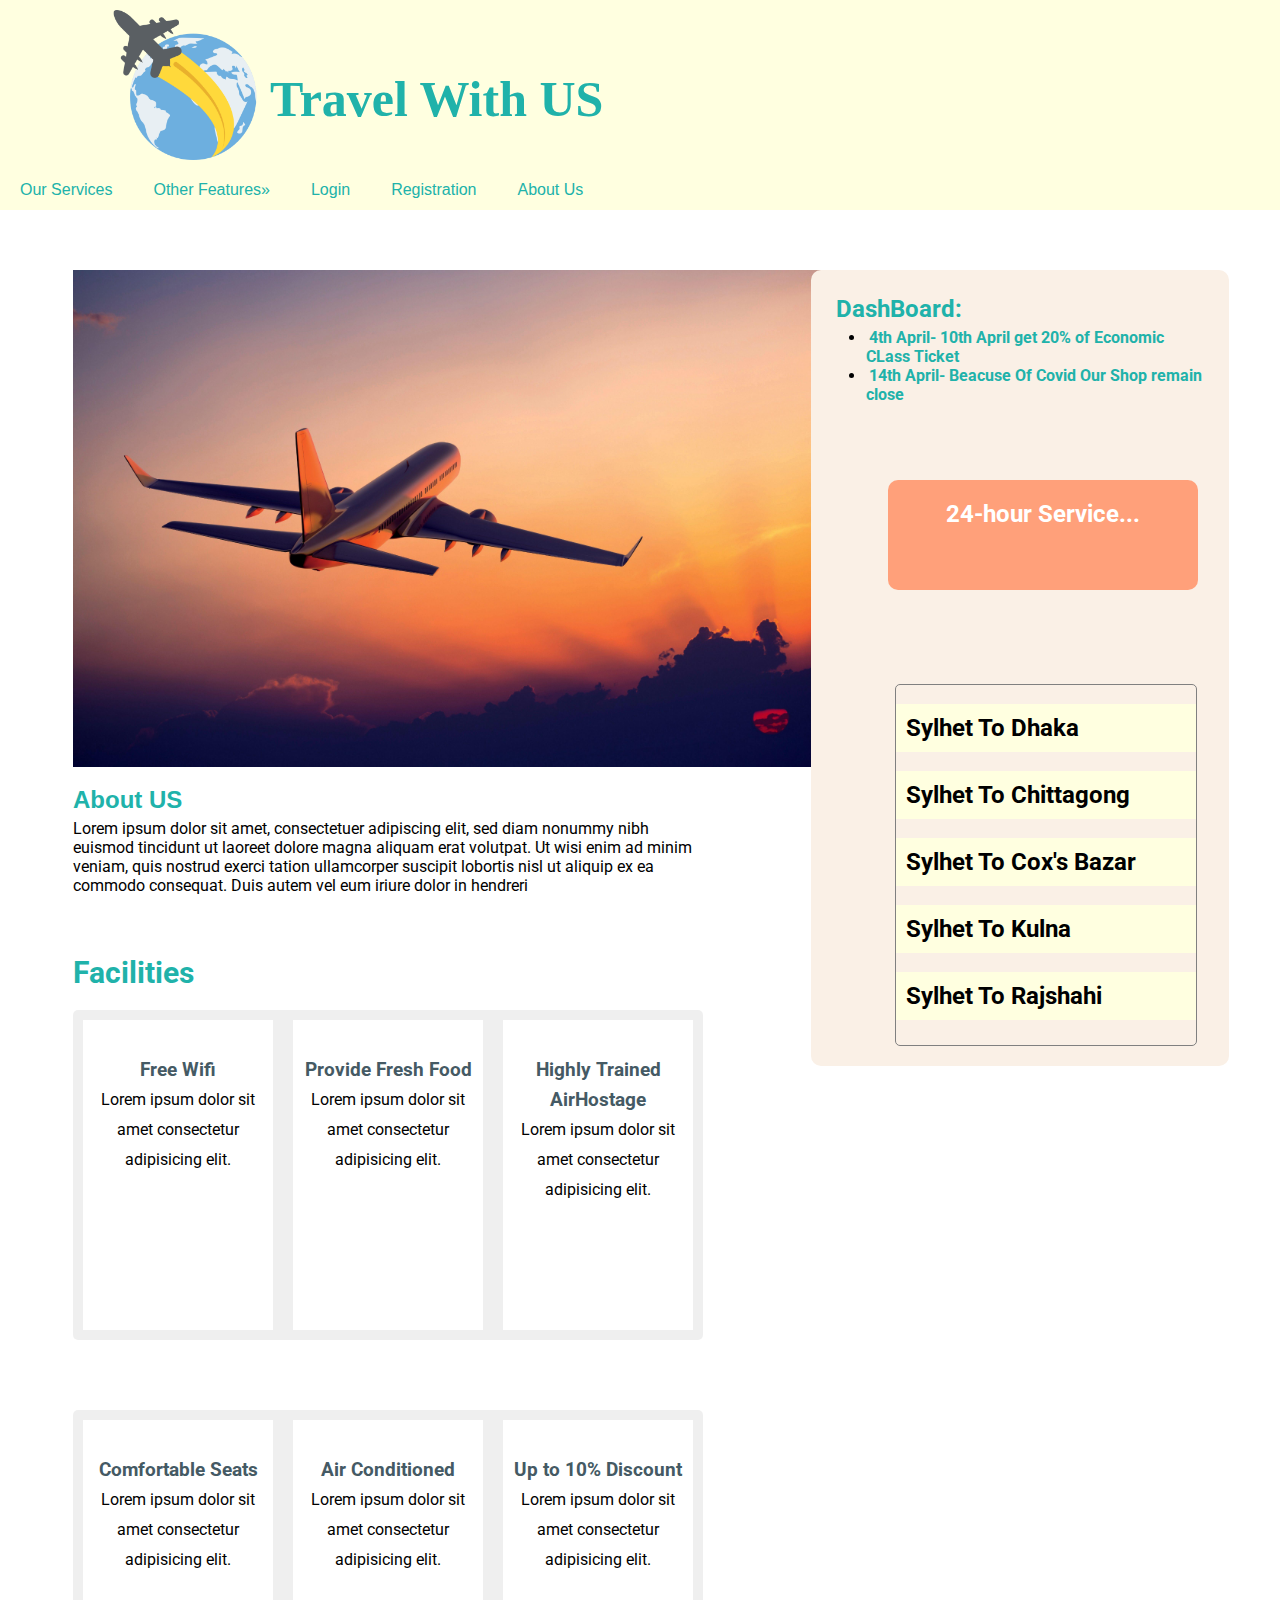
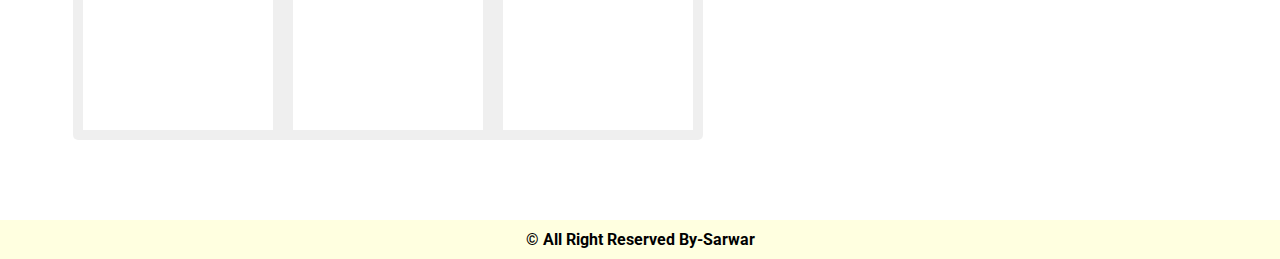
==== index.html @ 51af9fb5 "first commit" ====
<!DOCTYPE HTML>
<html lang="en-US">

<head>
	
	<meta charset="UTF-8">
	<title>Rainbow Florists</title>
	<link rel="stylesheet" href="https://pro.fontawesome.com/releases/v5.10.0/css/all.css"
		integrity="sha384-AYmEC3Yw5cVb3ZcuHtOA93w35dYTsvhLPVnYs9eStHfGJvOvKxVfELGroGkvsg+p" crossorigin="anonymous" />
	<link rel="preconnect" href="https://fonts.gstatic.com">
	<link href="https://fonts.googleapis.com/css2?family=Roboto:wght@100&display=swap" rel="stylesheet">
	<link rel="shortcut icon" href="img/globe.png" type="image/x-icon">
	<link rel="stylesheet" href="style.css" />



</head>

<body>
	<header>
        <div id="header">
            <img src="img/globe.png" alt="">
            <h2>Travel With US</h2>
            
        </div>
    </header>
    <nav>
        <div id="nav">
            <ul>
                <!-- <li><a href="#">Home</a></li> -->
				<li><a href="./inside.html">Our Services</a></li>
                <li><a href="#">Other Features&raquo;</a>
                    <ul>
                        <li><a href="#">Dropdown Item</a></li>
                        <li><a href="#">Dropdown Item</a></li>
                        <li><a href="#">Dropdown Item</a></li>
                        <li><a href="#">Dropdown Item</a></li>
                        <li><a href="#">Dropdown Item</a></li>
                    </ul>
                </li>
				
                <li><a href="./login.html">Login</a></li>
                <li><a href="./registration.html">Registration</a></li>
				<li><a href="/about.html">About Us</a></li>
            </ul>
        </div>
    </nav>
	<div id="content_wrapper">
		<div id="content">
			<div>
				<img src="./img/wp2574285.jpg" alt="">
			</div>
			<article>
				<h2>About US</h2>
				<p>Lorem ipsum dolor sit amet, consectetuer adipiscing elit, sed diam nonummy nibh euismod tincidunt
					ut laoreet dolore magna aliquam erat volutpat. Ut wisi enim ad minim veniam, quis nostrud exerci
					tation ullamcorper suscipit lobortis nisl ut aliquip ex ea commodo consequat. Duis autem vel eum
					iriure dolor in hendreri</p>
				<article>

					<p id="plane-facility">Facilities</p>
					<div class="facility-wrapper">
						<div>
							<i class="fa fa-wifi fa-4x small-margin"></i>
							<h3>Free Wifi</h3>
							<p>Lorem ipsum dolor sit amet consectetur adipisicing elit.</p>
						</div>
						<div>
							<i class="fas fa-soup fa-4x small-margin"></i>
							<h3>Provide Fresh Food</h3>
							<p>Lorem ipsum dolor sit amet consectetur adipisicing elit.</p>
						</div>
						<div>
							<i class="fa fa-users fa-4x small-margin"></i>
							<h3>Highly Trained AirHostage</h3>
							<p>Lorem ipsum dolor sit amet consectetur adipisicing elit.
							</p>
						</div>
					</div>
					<div class="facility-wrapper">
						<div>
							<i class="fa fa-loveseat fa-4x small-margin"></i>
							<h3>Comfortable Seats</h3>
							<p>Lorem ipsum dolor sit amet consectetur adipisicing elit.</p>
						</div>
						<div>
							<i class="fa fa-plane fa-4x small-margin"></i>
							<h3>Air Conditioned</h3>
							<p>Lorem ipsum dolor sit amet consectetur adipisicing elit.</p>
						</div>
						<div>
							<i class="far fa-money-check-alt fa-4x small-margin"></i>
							<h3>Up to 10% Discount</h3>
							<p>Lorem ipsum dolor sit amet consectetur adipisicing elit.</p>
						</div>
					</div>
		</div>

		<div id="sidebar">
			<aside>
				<h2 id="notice">DashBoard:</h2>
				<ul>
					<li><a href="#">4th April- 10th April get 20% of Economic CLass Ticket</a></li>
					<li><a href="#">14th April- Beacuse Of Covid Our Shop remain close</a></li>
					
				</ul>
				<div class="services">
					<h2> 24-hour Service...</h2>

				</div>
				<br>
				<div class="routes">
					<br>
					<h2>Sylhet To Dhaka</h2><br>
					<h2>Sylhet To Chittagong</h2><br>
					<h2>Sylhet To Cox's Bazar</h2><br>
					<h2>Sylhet To Kulna</h2><br>
					<h2>Sylhet To Rajshahi</h2><br>
				</div>
			</aside>
		</div>
	</div>
	<footer>
		<div id="footer">
			<p>&copy; All Right Reserved By-Sarwar</p>
		</div>
	</footer>
	</div>

	<script type="text/javascript" src="js/jquery-1.9.0.min.js"></script>
	<script type="text/javascript" src="js/jquery.nivo.slider.js"></script>

	<script type="text/javascript">
		$(window).load(function () {
			$('#slider').nivoSlider();
		});
	</script>

</body>

</html>
---- style.css ----
*{
	margin:0;
	padding:0;
}
body{
	background-color:white;
	font-family: 'Roboto', sans-serif;
}
/* Header Portion */
#header{
	background-color:lightyellow;
	padding:10px;
	border-bottom:0.5px solid lightyellow;
	display: flex;
	flex-wrap:wrap;
}
#header h2{
	color:lightseagreen;
	font-family:georgia;
	margin-top: 60px;
	font-size: 50px;
	margin-left: 10px;
	font-family:Georgia, 'Times New Roman', Times, serif;
}

#header img{
	width: 150px;
	margin-left: 100px;
}

/* Navigation Portion */
#nav{
	background-color:lightyellow;
	height:38px;
	border-bottom:1px solid lightyellow;
	margin-bottom: 5px;
}
#nav ul{
	background-color:lightyellow;
	list-style-type:none;
	z-index:999;
}
#nav ul li{
	float:left;
	border-right:1px solid lightyellow;
}
#nav ul li:last-child{
	border:none;
}
#nav ul li a{
	text-decoration:none;
	color:lightseagreen;
	display:block;
	padding:10px 20px;
	font-family:arial;
}
#nav ul li a:hover{
	color:lightslategrey;
	background-color:lightsalmon;
}
#nav ul li{
	position:relative;
}
#nav ul li ul{
	position:absolute;left:-99999px;
	background:lightyellow;
}
#nav ul li:hover ul{
	left:0;
}
#nav ul li ul li:first-child{
	border-top:1px solid lightyellow;
}
#nav ul li ul li{
	float:none;
	border-right:none;
	border-bottom:1px solid lightyellow;
	width:200px;
}
/* Content Portion */
#content_wrapper{
	background-color:#fff;
	padding:10px;
	overflow:hidden;
	margin-top: 50px;
}
#content{
	width:50%;
	margin-right:20px;
	float:left;
	margin-left:5%;
}
#content h2{
	color:lightseagreen;
	font-family:arial;
	margin-bottom:5px;
	margin-top:15px;
	font-weight: bold;
}
#content img{
	width: 800px;
}
/* Facility Portion */

#plane-facility{
	margin-top: 60px;
	font-size: 30px;
	color:lightseagreen;
	font-weight: bold;
}
.facility-wrapper{
	display: flex;
	flex-wrap: nowrap;
	background-color:#EEEE;
	margin-top: 20px;
	margin-bottom: 70px;
	border-radius: 5px;
}
.facility-wrapper div{
	background-color:#fff;	
	margin: 10px;
	width: 400px;
	padding: 5px;
	height: 300px;
	text-align: center;
	line-height: 30px;
	transition: 1s all ease;
		
}
.facility-wrapper div:hover {
	box-shadow: 10px 10px 30px gray;
}
.facility-wrapper h3{
	color:#455a64;
	font-weight: bold;
}
.small-margin{
	color:lightseagreen;
	margin-bottom: 5px;
	margin-top: 5px;
	padding: 5px;
}
/* Side-bar Portion */
#sidebar{
	width:30%;
	float:left;
	margin-left: 7%;
	background: linen;
	padding: 20px;
	border-radius: 10px;
}
#sidebar ul{
	list-style-type: style circle;
	margin-left: 35px;
}
#sidebar ul li a{
	text-decoration:none;
	color:lightseagreen;
	padding:3px;
	font-weight: bold;
	
}
#sidebar ul li:hover a{
	color:lightskyblue;
}
#notice{
	color:lightseagreen;
	padding: 5px;
	font-weight: bold;
}
.services{
	margin-top: 20%;
	background-color: lightsalmon;
	padding:5px;
	width: 300px;
	height: 100px;
	border-radius: 10px;
	margin-left:15%;
}
.services h2{
	color: white;
	margin-top: 15px;
	text-align: center;
}
.routes{
	margin-top:20%;
	border:1px solid gray;
	height: 360px;
	border-radius: 5px;
	width: 300px;
	margin-left:17%;
	background-color:linen;
	
}
.routes h2{
	background-color:lightyellow;
	padding: 10px;
	
	
}
.routes :hover{
	 background-color: lightseagreen;
}
.routes h2:last-child{
	border: none;
} 
/* Footer Portion */
#footer{
	background-color:lightyellow;
	padding:10px;
	text-align:center;
}
#footer p{
	color:black;
	font-weight: bold;
}
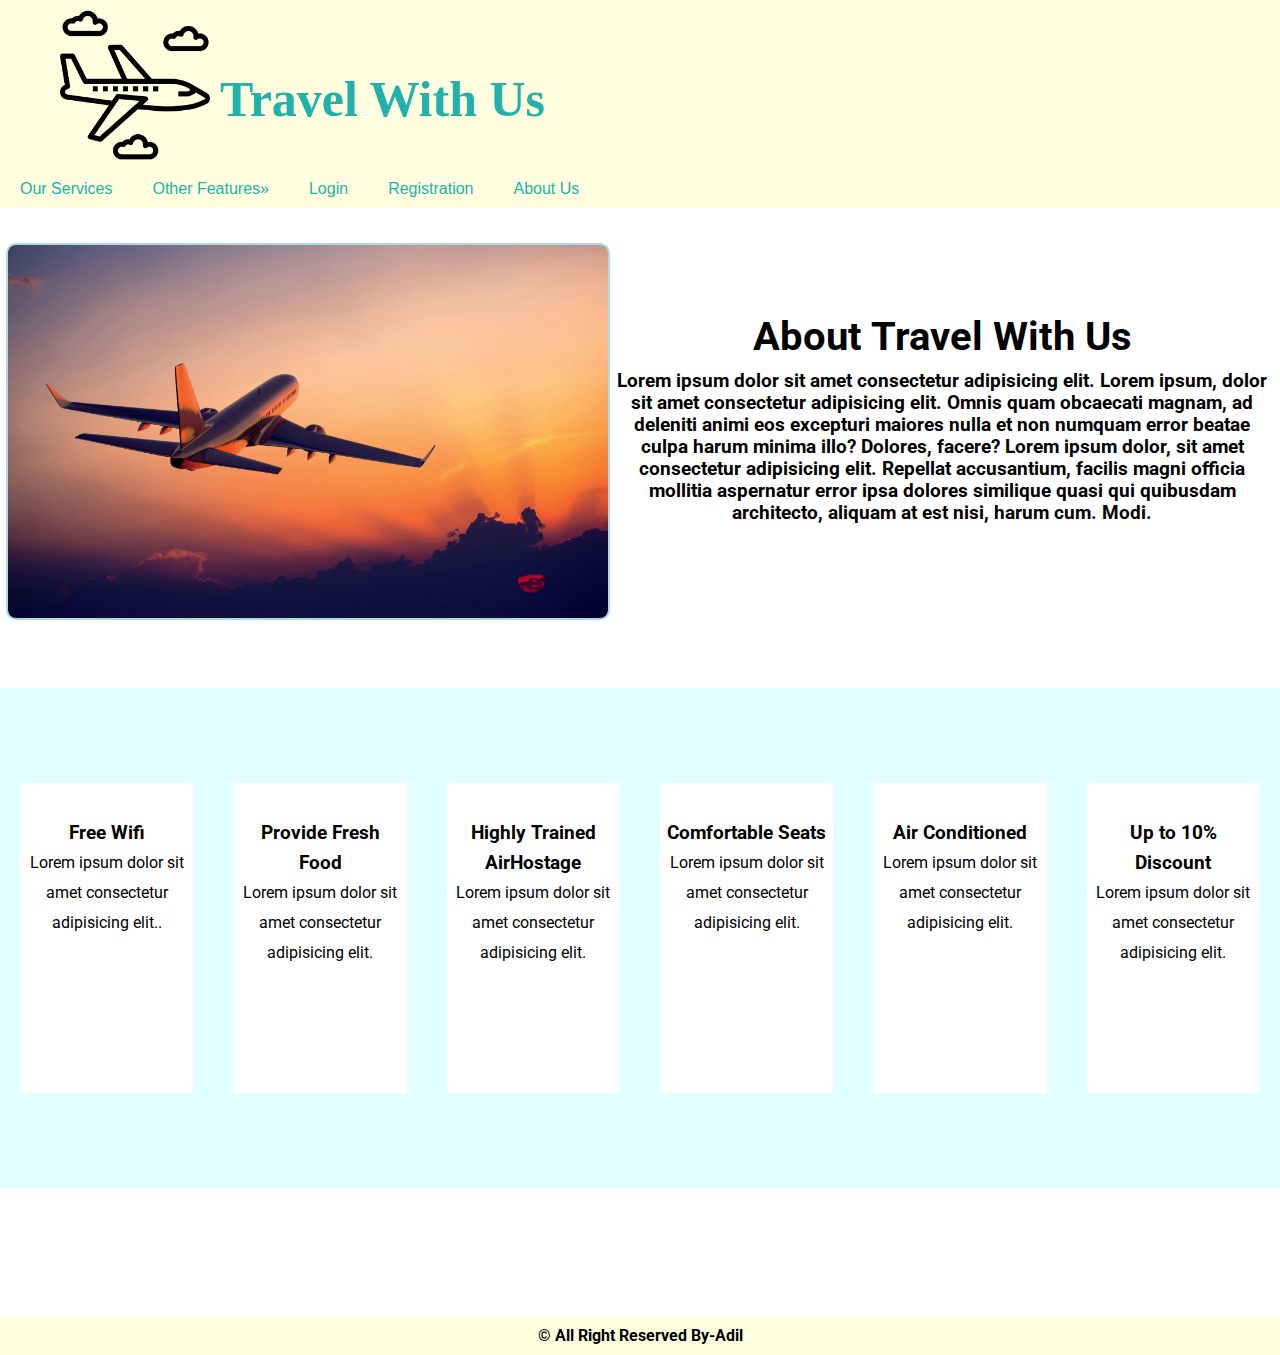
==== commit e936674a: "edited" ====
--- a/index.html
+++ b/index.html
@@ -2,140 +2,98 @@
 <html lang="en-US">
 
 <head>
-	
 	<meta charset="UTF-8">
-	<title>Rainbow Florists</title>
+	<title>Travel With Us</title>
 	<link rel="stylesheet" href="https://pro.fontawesome.com/releases/v5.10.0/css/all.css"
 		integrity="sha384-AYmEC3Yw5cVb3ZcuHtOA93w35dYTsvhLPVnYs9eStHfGJvOvKxVfELGroGkvsg+p" crossorigin="anonymous" />
 	<link rel="preconnect" href="https://fonts.gstatic.com">
 	<link href="https://fonts.googleapis.com/css2?family=Roboto:wght@100&display=swap" rel="stylesheet">
-	<link rel="shortcut icon" href="img/globe.png" type="image/x-icon">
+	<link rel="shortcut icon" href="img/airplane.png" type="image/x-icon">
 	<link rel="stylesheet" href="style.css" />
-
-
 
 </head>
 
 <body>
 	<header>
-        <div id="header">
-            <img src="img/globe.png" alt="">
-            <h2>Travel With US</h2>
-            
-        </div>
-    </header>
-    <nav>
-        <div id="nav">
-            <ul>
-                <!-- <li><a href="#">Home</a></li> -->
+		<div id="header">
+			<img src="img/airplane.png" alt="">
+			<h2>Travel With Us</h2>
+
+		</div>
+	</header>
+	<nav>
+		<div id="nav">
+			<ul>
 				<li><a href="./inside.html">Our Services</a></li>
-                <li><a href="#">Other Features&raquo;</a>
-                    <ul>
-                        <li><a href="#">Dropdown Item</a></li>
-                        <li><a href="#">Dropdown Item</a></li>
-                        <li><a href="#">Dropdown Item</a></li>
-                        <li><a href="#">Dropdown Item</a></li>
-                        <li><a href="#">Dropdown Item</a></li>
-                    </ul>
-                </li>
-				
-                <li><a href="./login.html">Login</a></li>
-                <li><a href="./registration.html">Registration</a></li>
-				<li><a href="/about.html">About Us</a></li>
-            </ul>
-        </div>
-    </nav>
-	<div id="content_wrapper">
-		<div id="content">
+				<li><a href="#">Other Features&raquo;</a>
+					<ul>
+						<li><a href="#">Dropdown Item</a></li>
+						<li><a href="#">Dropdown Item</a></li>
+						<li><a href="#">Dropdown Item</a></li>
+						<li><a href="#">Dropdown Item</a></li>
+						<li><a href="#">Dropdown Item</a></li>
+					</ul>
+				</li>
+
+				<li><a href="./login.html">Login</a></li>
+				<li><a href="./registration.html">Registration</a></li>
+				<li><a href="./about.html">About Us</a></li>
+			</ul>
+		</div>
+	</nav>
+	<section class="main-wrapper">
+		<div class="about-us">
 			<div>
 				<img src="./img/wp2574285.jpg" alt="">
+
 			</div>
-			<article>
-				<h2>About US</h2>
-				<p>Lorem ipsum dolor sit amet, consectetuer adipiscing elit, sed diam nonummy nibh euismod tincidunt
-					ut laoreet dolore magna aliquam erat volutpat. Ut wisi enim ad minim veniam, quis nostrud exerci
-					tation ullamcorper suscipit lobortis nisl ut aliquip ex ea commodo consequat. Duis autem vel eum
-					iriure dolor in hendreri</p>
-				<article>
+			<div>
+				<h1>About Travel With Us</h1>
+				<h3>Lorem ipsum dolor sit amet consectetur adipisicing elit. Lorem ipsum, dolor sit amet consectetur adipisicing elit. Omnis quam obcaecati magnam, ad deleniti animi eos excepturi maiores nulla et non numquam error beatae culpa harum minima illo? Dolores, facere? Lorem ipsum dolor, sit amet consectetur adipisicing elit. Repellat accusantium, facilis magni officia mollitia aspernatur error ipsa dolores similique quasi qui quibusdam architecto, aliquam at est nisi, harum cum. Modi. </h3>
+			</div>
+		</div>
+		<div class="facility">
+			<div>
+				<i class="fa fa-wifi fa-4x small-margin"></i>
+				<h3>Free Wifi</h3>
+				<p>Lorem ipsum dolor sit amet consectetur adipisicing elit..</p>
+				
+			</div>
+			<div>
+				<i class="fas fa-soup fa-4x small-margin"></i>
+				<h3>Provide Fresh Food</h3>
+				<p>Lorem ipsum dolor sit amet consectetur adipisicing elit.</p>
+			</div>
+			<div>
+				<i class="fa fa-users fa-4x small-margin"></i>
+				<h3>Highly Trained AirHostage</h3>
+				<p>Lorem ipsum dolor sit amet consectetur adipisicing elit.
+				</p>
+			</div>
+			<div>
+				<i class="fa fa-loveseat fa-4x small-margin"></i>
+				<h3>Comfortable Seats</h3>
+				<p>Lorem ipsum dolor sit amet consectetur adipisicing elit.</p>
+			</div>
+			<div>
+				<i class="fa fa-plane fa-4x small-margin"></i>
+				<h3>Air Conditioned</h3>
+				<p>Lorem ipsum dolor sit amet consectetur adipisicing elit.</p>
+			</div>
+			<div>
+				<i class="far fa-money-check-alt fa-4x small-margin"></i>
+				<h3>Up to 10% Discount</h3>
+				<p>Lorem ipsum dolor sit amet consectetur adipisicing elit.</p>
+			</div>
 
-					<p id="plane-facility">Facilities</p>
-					<div class="facility-wrapper">
-						<div>
-							<i class="fa fa-wifi fa-4x small-margin"></i>
-							<h3>Free Wifi</h3>
-							<p>Lorem ipsum dolor sit amet consectetur adipisicing elit.</p>
-						</div>
-						<div>
-							<i class="fas fa-soup fa-4x small-margin"></i>
-							<h3>Provide Fresh Food</h3>
-							<p>Lorem ipsum dolor sit amet consectetur adipisicing elit.</p>
-						</div>
-						<div>
-							<i class="fa fa-users fa-4x small-margin"></i>
-							<h3>Highly Trained AirHostage</h3>
-							<p>Lorem ipsum dolor sit amet consectetur adipisicing elit.
-							</p>
-						</div>
-					</div>
-					<div class="facility-wrapper">
-						<div>
-							<i class="fa fa-loveseat fa-4x small-margin"></i>
-							<h3>Comfortable Seats</h3>
-							<p>Lorem ipsum dolor sit amet consectetur adipisicing elit.</p>
-						</div>
-						<div>
-							<i class="fa fa-plane fa-4x small-margin"></i>
-							<h3>Air Conditioned</h3>
-							<p>Lorem ipsum dolor sit amet consectetur adipisicing elit.</p>
-						</div>
-						<div>
-							<i class="far fa-money-check-alt fa-4x small-margin"></i>
-							<h3>Up to 10% Discount</h3>
-							<p>Lorem ipsum dolor sit amet consectetur adipisicing elit.</p>
-						</div>
-					</div>
 		</div>
-
-		<div id="sidebar">
-			<aside>
-				<h2 id="notice">DashBoard:</h2>
-				<ul>
-					<li><a href="#">4th April- 10th April get 20% of Economic CLass Ticket</a></li>
-					<li><a href="#">14th April- Beacuse Of Covid Our Shop remain close</a></li>
-					
-				</ul>
-				<div class="services">
-					<h2> 24-hour Service...</h2>
-
-				</div>
-				<br>
-				<div class="routes">
-					<br>
-					<h2>Sylhet To Dhaka</h2><br>
-					<h2>Sylhet To Chittagong</h2><br>
-					<h2>Sylhet To Cox's Bazar</h2><br>
-					<h2>Sylhet To Kulna</h2><br>
-					<h2>Sylhet To Rajshahi</h2><br>
-				</div>
-			</aside>
-		</div>
-	</div>
+	</section>
 	<footer>
 		<div id="footer">
-			<p>&copy; All Right Reserved By-Sarwar</p>
+			<p>&copy; All Right Reserved By-Adil</p>
 		</div>
 	</footer>
 	</div>
-
-	<script type="text/javascript" src="js/jquery-1.9.0.min.js"></script>
-	<script type="text/javascript" src="js/jquery.nivo.slider.js"></script>
-
-	<script type="text/javascript">
-		$(window).load(function () {
-			$('#slider').nivoSlider();
-		});
-	</script>
-
 </body>
 
 </html>--- a/style.css
+++ b/style.css
@@ -10,7 +10,6 @@
 #header{
 	background-color:lightyellow;
 	padding:10px;
-	border-bottom:0.5px solid lightyellow;
 	display: flex;
 	flex-wrap:wrap;
 }
@@ -25,14 +24,13 @@
 
 #header img{
 	width: 150px;
-	margin-left: 100px;
+	margin-left: 50px;
 }
 
 /* Navigation Portion */
 #nav{
 	background-color:lightyellow;
 	height:38px;
-	border-bottom:1px solid lightyellow;
 	margin-bottom: 5px;
 }
 #nav ul{
@@ -42,7 +40,6 @@
 }
 #nav ul li{
 	float:left;
-	border-right:1px solid lightyellow;
 }
 #nav ul li:last-child{
 	border:none;
@@ -62,8 +59,10 @@
 	position:relative;
 }
 #nav ul li ul{
-	position:absolute;left:-99999px;
+	position:absolute;
+	left:-99999px;
 	background:lightyellow;
+	transition: 0s all ease;
 }
 #nav ul li:hover ul{
 	left:0;
@@ -77,133 +76,60 @@
 	border-bottom:1px solid lightyellow;
 	width:200px;
 }
-/* Content Portion */
-#content_wrapper{
-	background-color:#fff;
-	padding:10px;
-	overflow:hidden;
-	margin-top: 50px;
+/* About Us */
+.about-us{
+	display: flex;
+	align-items: center;
+	justify-content: center;
+	
+	
 }
-#content{
-	width:50%;
-	margin-right:20px;
-	float:left;
-	margin-left:5%;
+.about-us img{
+	margin-top: 5%;
+	width: 600px;
+	border: 2px solid lightblue;
+	border-radius: 10px;
+	margin-left: 1%;
+
 }
-#content h2{
-	color:lightseagreen;
-	font-family:arial;
-	margin-bottom:5px;
-	margin-top:15px;
-	font-weight: bold;
+ .about-us h1{
+	text-align: center;
+	padding: 5px;
+	font-size: 40px;
 }
-#content img{
-	width: 800px;
+.about-us h3{
+	text-align: center;
+	padding: 5px;
 }
-/* Facility Portion */
-
-#plane-facility{
-	margin-top: 60px;
-	font-size: 30px;
-	color:lightseagreen;
-	font-weight: bold;
+/* facility */
+.facility{
+	display: flex;
+	align-items: center;
+	justify-content: center;
+	background-color: lightcyan;
+	margin-bottom: 10%;
+	margin-top: 5%;		
+	height: 500px;
 }
-.facility-wrapper{
-	display: flex;
-	flex-wrap: nowrap;
-	background-color:#EEEE;
-	margin-top: 20px;
-	margin-bottom: 70px;
-	border-radius: 5px;
-}
-.facility-wrapper div{
+.facility div{
 	background-color:#fff;	
-	margin: 10px;
-	width: 400px;
+	margin: 20px;
+	width: 300px;
 	padding: 5px;
 	height: 300px;
 	text-align: center;
 	line-height: 30px;
 	transition: 1s all ease;
-		
 }
-.facility-wrapper div:hover {
+.facility div:hover{
 	box-shadow: 10px 10px 30px gray;
-}
-.facility-wrapper h3{
-	color:#455a64;
-	font-weight: bold;
 }
 .small-margin{
 	color:lightseagreen;
 	margin-bottom: 5px;
-	margin-top: 5px;
+	margin-top: 10px;
 	padding: 5px;
 }
-/* Side-bar Portion */
-#sidebar{
-	width:30%;
-	float:left;
-	margin-left: 7%;
-	background: linen;
-	padding: 20px;
-	border-radius: 10px;
-}
-#sidebar ul{
-	list-style-type: style circle;
-	margin-left: 35px;
-}
-#sidebar ul li a{
-	text-decoration:none;
-	color:lightseagreen;
-	padding:3px;
-	font-weight: bold;
-	
-}
-#sidebar ul li:hover a{
-	color:lightskyblue;
-}
-#notice{
-	color:lightseagreen;
-	padding: 5px;
-	font-weight: bold;
-}
-.services{
-	margin-top: 20%;
-	background-color: lightsalmon;
-	padding:5px;
-	width: 300px;
-	height: 100px;
-	border-radius: 10px;
-	margin-left:15%;
-}
-.services h2{
-	color: white;
-	margin-top: 15px;
-	text-align: center;
-}
-.routes{
-	margin-top:20%;
-	border:1px solid gray;
-	height: 360px;
-	border-radius: 5px;
-	width: 300px;
-	margin-left:17%;
-	background-color:linen;
-	
-}
-.routes h2{
-	background-color:lightyellow;
-	padding: 10px;
-	
-	
-}
-.routes :hover{
-	 background-color: lightseagreen;
-}
-.routes h2:last-child{
-	border: none;
-} 
 /* Footer Portion */
 #footer{
 	background-color:lightyellow;
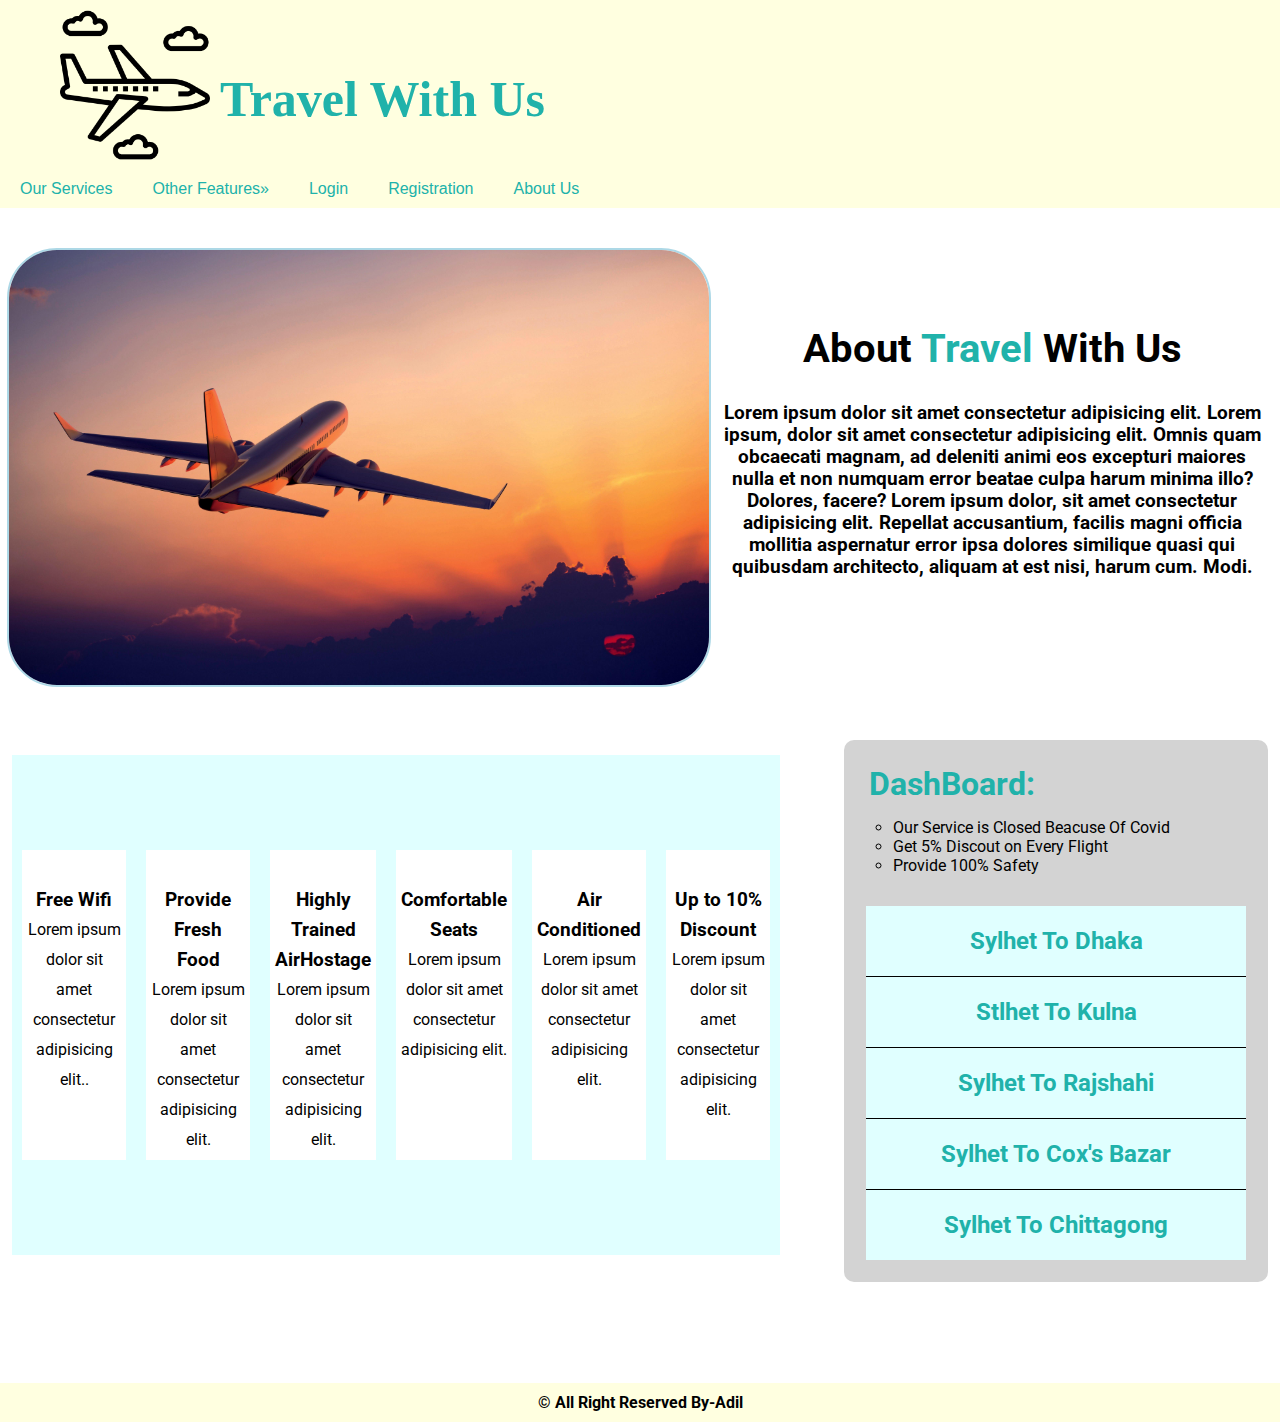
==== commit 4106aad0: "assignment done" ====
--- a/index.html
+++ b/index.html
@@ -48,45 +48,67 @@
 
 			</div>
 			<div>
-				<h1>About Travel With Us</h1>
-				<h3>Lorem ipsum dolor sit amet consectetur adipisicing elit. Lorem ipsum, dolor sit amet consectetur adipisicing elit. Omnis quam obcaecati magnam, ad deleniti animi eos excepturi maiores nulla et non numquam error beatae culpa harum minima illo? Dolores, facere? Lorem ipsum dolor, sit amet consectetur adipisicing elit. Repellat accusantium, facilis magni officia mollitia aspernatur error ipsa dolores similique quasi qui quibusdam architecto, aliquam at est nisi, harum cum. Modi. </h3>
+				<h1>About <span>Travel</span> With Us</h1>
+				<h3>Lorem ipsum dolor sit amet consectetur adipisicing elit. Lorem ipsum, dolor sit amet consectetur
+					adipisicing elit. Omnis quam obcaecati magnam, ad deleniti animi eos excepturi maiores nulla et non
+					numquam error beatae culpa harum minima illo? Dolores, facere? Lorem ipsum dolor, sit amet
+					consectetur adipisicing elit. Repellat accusantium, facilis magni officia mollitia aspernatur error
+					ipsa dolores similique quasi qui quibusdam architecto, aliquam at est nisi, harum cum. Modi. </h3>
 			</div>
 		</div>
-		<div class="facility">
-			<div>
-				<i class="fa fa-wifi fa-4x small-margin"></i>
-				<h3>Free Wifi</h3>
-				<p>Lorem ipsum dolor sit amet consectetur adipisicing elit..</p>
-				
+		<div class="wrapper-2">
+			<div class="facility">
+				<div>
+					<i class="fa fa-wifi fa-4x small-margin"></i>
+					<h3>Free Wifi</h3>
+					<p>Lorem ipsum dolor sit amet consectetur adipisicing elit..</p>
+
+				</div>
+				<div>
+					<i class="fas fa-soup fa-4x small-margin"></i>
+					<h3>Provide Fresh Food</h3>
+					<p>Lorem ipsum dolor sit amet consectetur adipisicing elit.</p>
+				</div>
+				<div>
+					<i class="fa fa-users fa-4x small-margin"></i>
+					<h3>Highly Trained AirHostage</h3>
+					<p>Lorem ipsum dolor sit amet consectetur adipisicing elit.
+					</p>
+				</div>
+				<div>
+					<i class="fa fa-loveseat fa-4x small-margin"></i>
+					<h3>Comfortable Seats</h3>
+					<p>Lorem ipsum dolor sit amet consectetur adipisicing elit.</p>
+				</div>
+				<div>
+					<i class="fa fa-plane fa-4x small-margin"></i>
+					<h3>Air Conditioned</h3>
+					<p>Lorem ipsum dolor sit amet consectetur adipisicing elit.</p>
+				</div>
+				<div>
+					<i class="far fa-money-check-alt fa-4x small-margin"></i>
+					<h3>Up to 10% Discount</h3>
+					<p>Lorem ipsum dolor sit amet consectetur adipisicing elit.</p>
+				</div>
 			</div>
-			<div>
-				<i class="fas fa-soup fa-4x small-margin"></i>
-				<h3>Provide Fresh Food</h3>
-				<p>Lorem ipsum dolor sit amet consectetur adipisicing elit.</p>
+			<div class="routes">
+				<h1>DashBoard:</h1>
+				<ul>
+					<li>Our Service is Closed Beacuse Of Covid</li>
+					<li>Get 5% Discout on Every Flight</li>
+					<li>Provide 100% Safety</li>
+				</ul>
+				<div>
+					<h2>Sylhet To Dhaka</h2>
+					<h2>Stlhet To Kulna</h2>
+					<h2>Sylhet To Rajshahi</h2>
+					<h2>Sylhet To Cox's Bazar</h2>
+					<h2>Sylhet To Chittagong</h2>
+				</div>
+
 			</div>
-			<div>
-				<i class="fa fa-users fa-4x small-margin"></i>
-				<h3>Highly Trained AirHostage</h3>
-				<p>Lorem ipsum dolor sit amet consectetur adipisicing elit.
-				</p>
-			</div>
-			<div>
-				<i class="fa fa-loveseat fa-4x small-margin"></i>
-				<h3>Comfortable Seats</h3>
-				<p>Lorem ipsum dolor sit amet consectetur adipisicing elit.</p>
-			</div>
-			<div>
-				<i class="fa fa-plane fa-4x small-margin"></i>
-				<h3>Air Conditioned</h3>
-				<p>Lorem ipsum dolor sit amet consectetur adipisicing elit.</p>
-			</div>
-			<div>
-				<i class="far fa-money-check-alt fa-4x small-margin"></i>
-				<h3>Up to 10% Discount</h3>
-				<p>Lorem ipsum dolor sit amet consectetur adipisicing elit.</p>
-			</div>
+		</div>
 
-		</div>
 	</section>
 	<footer>
 		<div id="footer">
--- a/style.css
+++ b/style.css
@@ -86,22 +86,65 @@
 }
 .about-us img{
 	margin-top: 5%;
-	width: 600px;
+	width: 700px;
 	border: 2px solid lightblue;
-	border-radius: 10px;
+	border-radius: 50px;
 	margin-left: 1%;
+	
 
 }
  .about-us h1{
 	text-align: center;
-	padding: 5px;
+	padding: 15px;
 	font-size: 40px;
 }
 .about-us h3{
 	text-align: center;
-	padding: 5px;
+	padding: 15px;
+}
+span{
+	color: lightseagreen;
 }
 /* facility */
+.wrapper-2{
+	display: flex;
+	align-items: center;
+	justify-content: center;
+}
+.routes{
+	margin-left: 5%;
+	width: 30%;
+	background-color:lightgrey;
+	padding: 20px;
+	margin-bottom:4%;
+	border-radius: 10px;
+	
+}
+.routes h1{
+	padding: 5px;
+	color:lightseagreen;
+}
+.routes ul{
+	margin-left: 5%;
+	padding: 10px;
+	list-style-type:circle;
+}
+.routes div{
+	border:2px solid lightgrey;
+	background-color:white;
+	margin-top: 5%;
+	text-align: center;
+}
+.routes h2{
+	padding: 5px;
+	line-height: 60px;
+	border-bottom: 1px solid black;
+	background-color: lightcyan;
+	color: lightseagreen;
+}
+.routes h2:last-child{
+	border: none;
+}
 .facility{
 	display: flex;
 	align-items: center;
@@ -110,10 +153,11 @@
 	margin-bottom: 10%;
 	margin-top: 5%;		
 	height: 500px;
+	width: 60%;
 }
 .facility div{
 	background-color:#fff;	
-	margin: 20px;
+	margin: 10px;
 	width: 300px;
 	padding: 5px;
 	height: 300px;
@@ -122,7 +166,7 @@
 	transition: 1s all ease;
 }
 .facility div:hover{
-	box-shadow: 10px 10px 30px gray;
+	box-shadow: 0px 0px 35px gray;
 }
 .small-margin{
 	color:lightseagreen;
